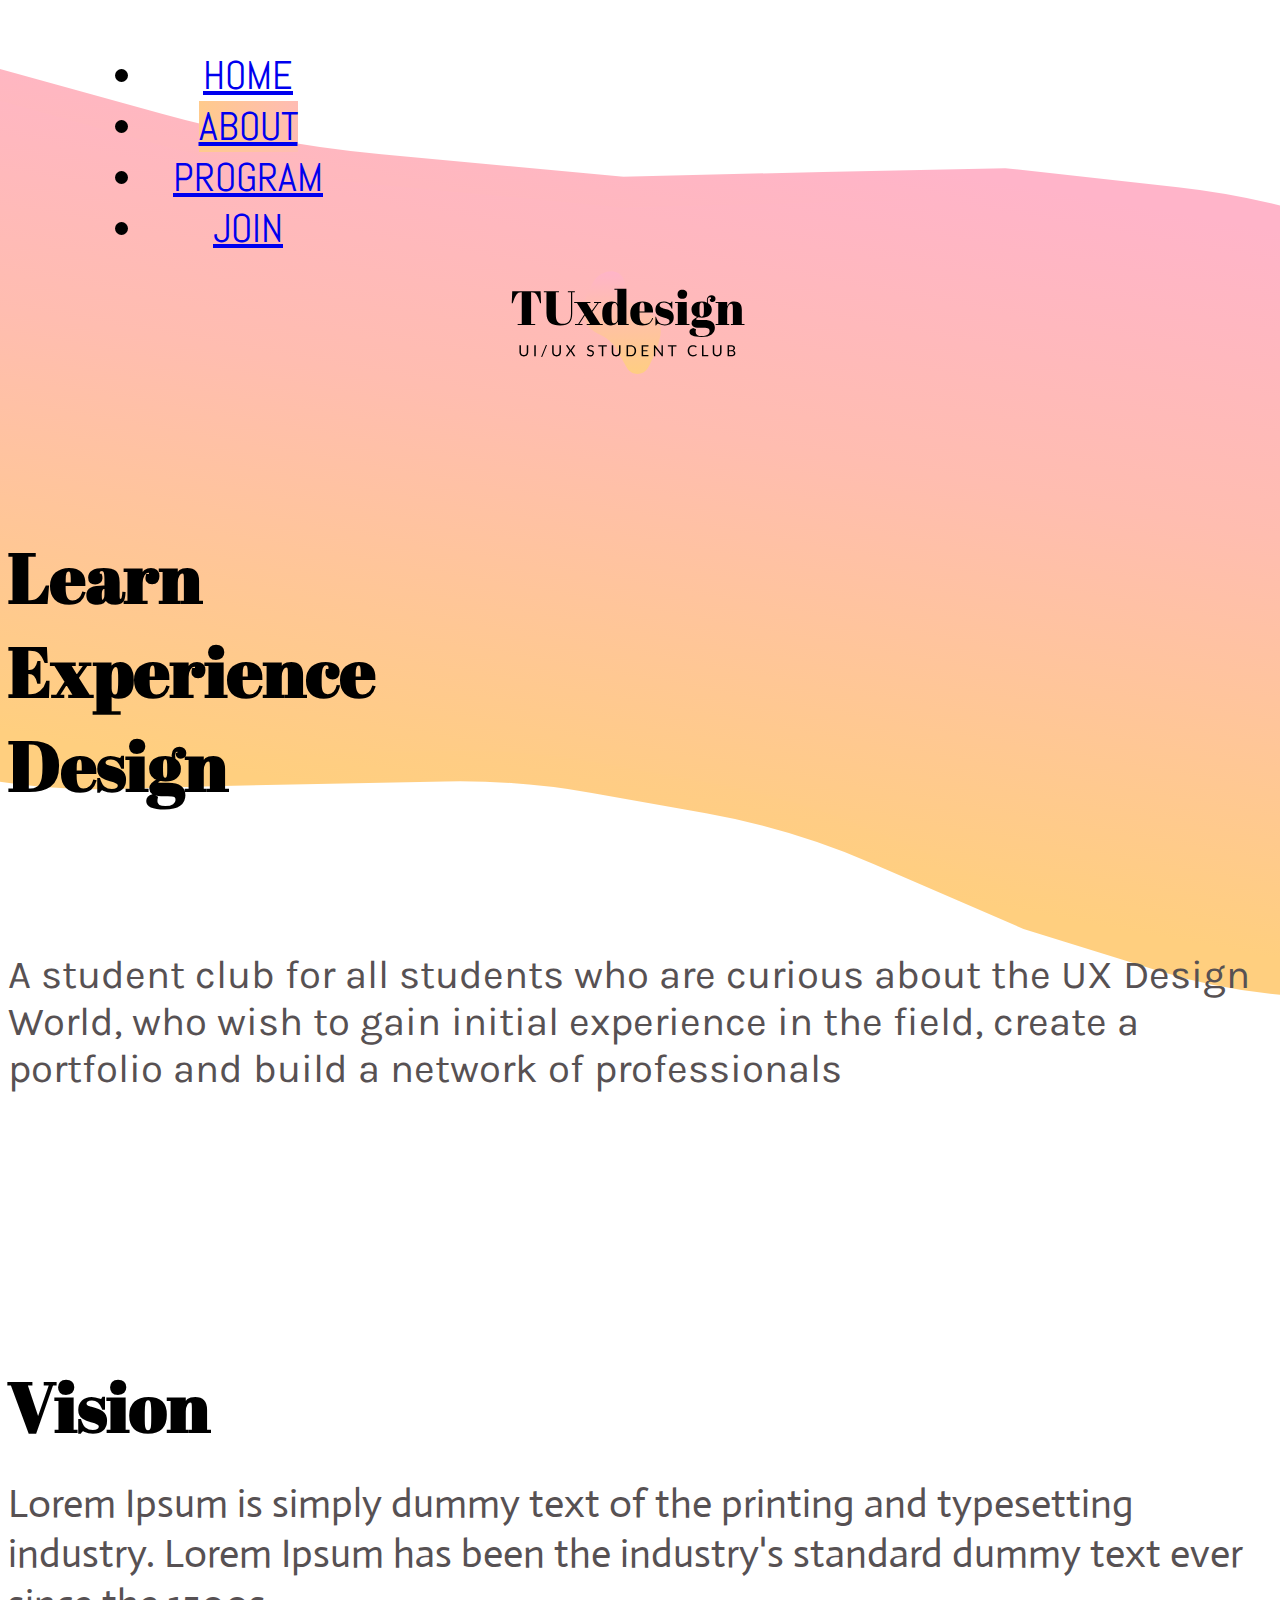
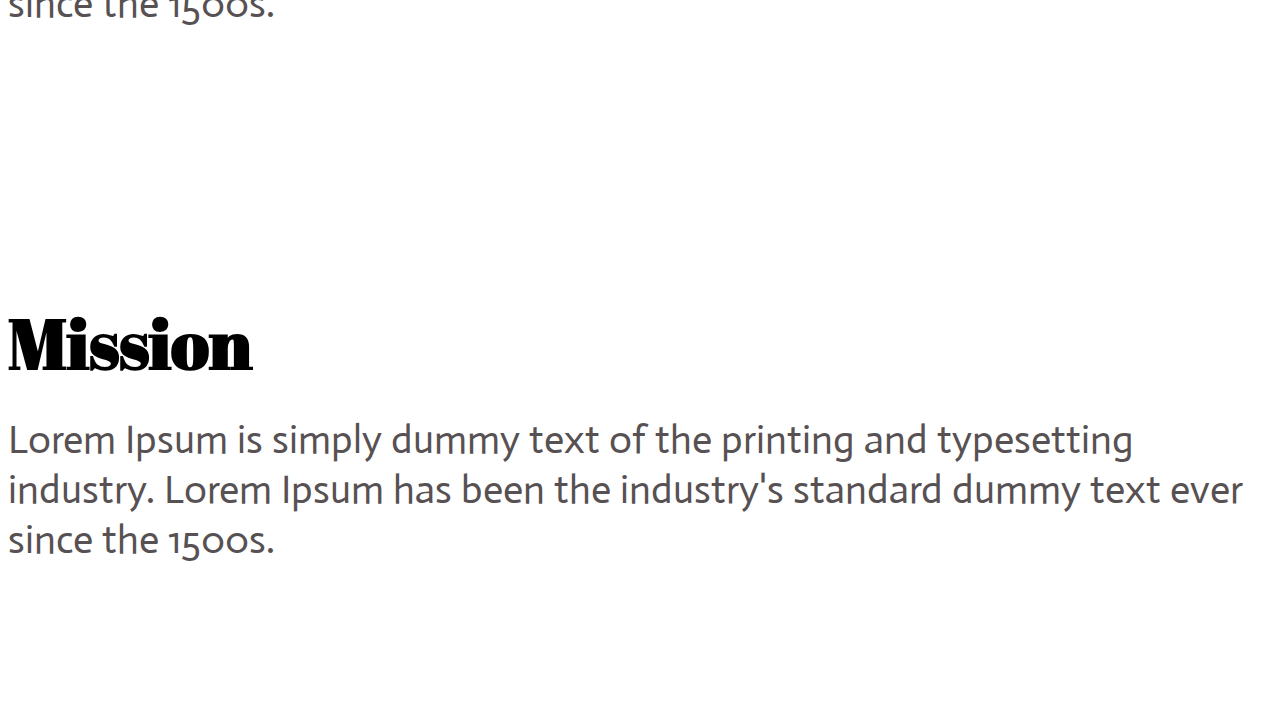
==== about.html @ 8e4537cb "Replace images with vectorized versions, add about page" ====
<!DOCTYPE html>
<html lang="en">

<head>
    <title>TUX Design</title>

    <link rel="stylesheet" href="tux-styling.css">
    <meta charset="utf-8">

    <meta name="viewport" content="width=device-width, initial-scale=1">
    <link href="https://cdn.jsdelivr.net/npm/bootstrap@5.3.0/dist/css/bootstrap.min.css" rel="stylesheet"
        integrity="sha384-9ndCyUaIbzAi2FUVXJi0CjmCapSmO7SnpJef0486qhLnuZ2cdeRhO02iuK6FUUVM" crossorigin="anonymous">
</head>

<body>

    <!-- Navigation bar on top of the page -->
    <nav class="navbar sticky-top navbar-expand-xl" id="topbar">
        <div class="container-fluid">
            <div class="collapse navbar-collapse" id="navbarNav">
                <ul class="navbar-nav">
                    <li class="nav-item navbar-page">
                        <a class="nav-link" href="index.html">HOME</a>
                    </li>
                    <li class="nav-item navbar-page">
                        <a class="nav-link active" aria-current="page" href="about.html">ABOUT</a>
                    </li>
                    <li class="nav-item navbar-page">
                        <a class="nav-link" href="program.html">PROGRAM</a>
                    </li>
                    <li class="nav-item navbar-page">
                        <a class="nav-link" href="join.html">JOIN</a>
                    </li>
                </ul>
            </div>
            <a class="navbar-brand navbar-logo" href="index.html">
                <img src="img/tux-logo.svg" alt="TUX Logo" width="260" class="d-inline-block align-text-top">
            </a>
        </div>
    </nav>

    <!-- Overview text box cointaining the title and paragraph in one row -->
    <div class="container">
        <div class="row text-box-x-spacing">
            <div class="col">
                <h1 class="text-start" id="overview-title">
                    Learn <br>
                    Experience <br>
                    Design <br>
                </h1>
            </div>
            <div class="col">
                <p class="text-end" id="overview-paragraph">
                    <br>
                    <br>
                    A student club for all students who are curious about the UX Design World, who wish to gain
                    initial experience in the field, create a portfolio and build a network of professionals
                </p>
            </div>
        </div>

        <!-- Vision text box with title and paragraph -->
        <div class="row text-start justify-content-start text-box-x-spacing">
            <div class="col-8">
                <h1 id="vision-title">
                    Vision
                </h1>
                <p id="vision-paragraph">
                    Lorem Ipsum is simply dummy text of the printing and typesetting industry. Lorem Ipsum has been the
                    industry's standard dummy text ever since the 1500s.
                </p>
            </div>
        </div>

        <!-- Mission text box with title and paragraph -->
        <div class="row text-end justify-content-end text-box-x-spacing">
            <div class="col-8">
                <h1 id="mission-title">
                    Mission
                </h1>
                <p id="mission-paragraph">
                    Lorem Ipsum is simply dummy text of the printing and typesetting industry. Lorem Ipsum has been the
                    industry's standard dummy text ever since the 1500s.
                </p>
            </div>
        </div>
    </div>

    <!-- JavaScript code for Bootsrap and navbar scrolling transition -->
    <script src="https://cdn.jsdelivr.net/npm/bootstrap@5.3.0/dist/js/bootstrap.bundle.min.js"
        integrity="sha384-geWF76RCwLtnZ8qwWowPQNguL3RmwHVBC9FhGdlKrxdiJJigb/j/68SIy3Te4Bkz"
        crossorigin="anonymous"></script>

    <!-- Navbar scrolling -->
    <script>
        const navEl = document.querySelector('.navbar');

        window.addEventListener('scroll', () => {
            if (window.scrollY >= 56) {
                navEl.classList.add('navbar-scroll');
            } else if (window.scrollY < 56) {
                navEl.classList.remove('navbar-scroll');
            }
        });
    </script>

</body>

</html>
---- tux-styling.css ----
@import url('https://fonts.googleapis.com/css2?family=Abel&family=Abril+Fatface&family=Actor&family=Karla:ital@1&display=swap');

body {
    background-color: white;

    background-image: url(img/home-bg-blob.svg);
    background-repeat: no-repeat;
    background-position: 50% 50px;
    background-size: 2050px;
}

#topbar {
    max-width: 1920px;

    margin-top: 50px;
    margin-left: auto;
    margin-right: auto;
    
    padding-left: 100px;
    padding-right: 100px;

    text-align: center;
}

.navbar {
    transition: all 0.5s;
}

.navbar-scroll {
    background-color: rgba(255, 255, 255, 0.85);
}

.navbar-page {
    font-family: 'Abel', sans-serif;
    font-size: 40px;
    width: 200px;
}

.navbar-logo {
    padding: 20px;
}

.nav-item .active {
    background-image: url(img/nav-item-active.svg);
    background-repeat: no-repeat;
    background-position: 50% 50%;
}

.text-box-x-spacing {
    padding-top: 100px;
    padding-bottom: 100px;
}

#overview-title {
    font-family: 'Abril Fatface';
    font-size: 70px;
    line-height: normal;
}

#overview-paragraph {
    font-family: 'Karla', sans-serif;
    font-size: 40px;
    color: #575153;
}

#vision-title {
    font-family: 'Abril Fatface';
    font-size: 70px;
    line-height: 0.75;
}

#vision-paragraph {
    font-family: 'Actor', sans-serif;
    font-size: 40px;
    line-height: 1.25;

    color: #575153;
}

#mission-title {
    font-family: 'Abril Fatface';
    font-size: 70px;
    line-height: 0.75;
}

#mission-paragraph {
    font-family: 'Actor', sans-serif;
    font-size: 40px;
    line-height: 1.25;

    color: #575153;
}
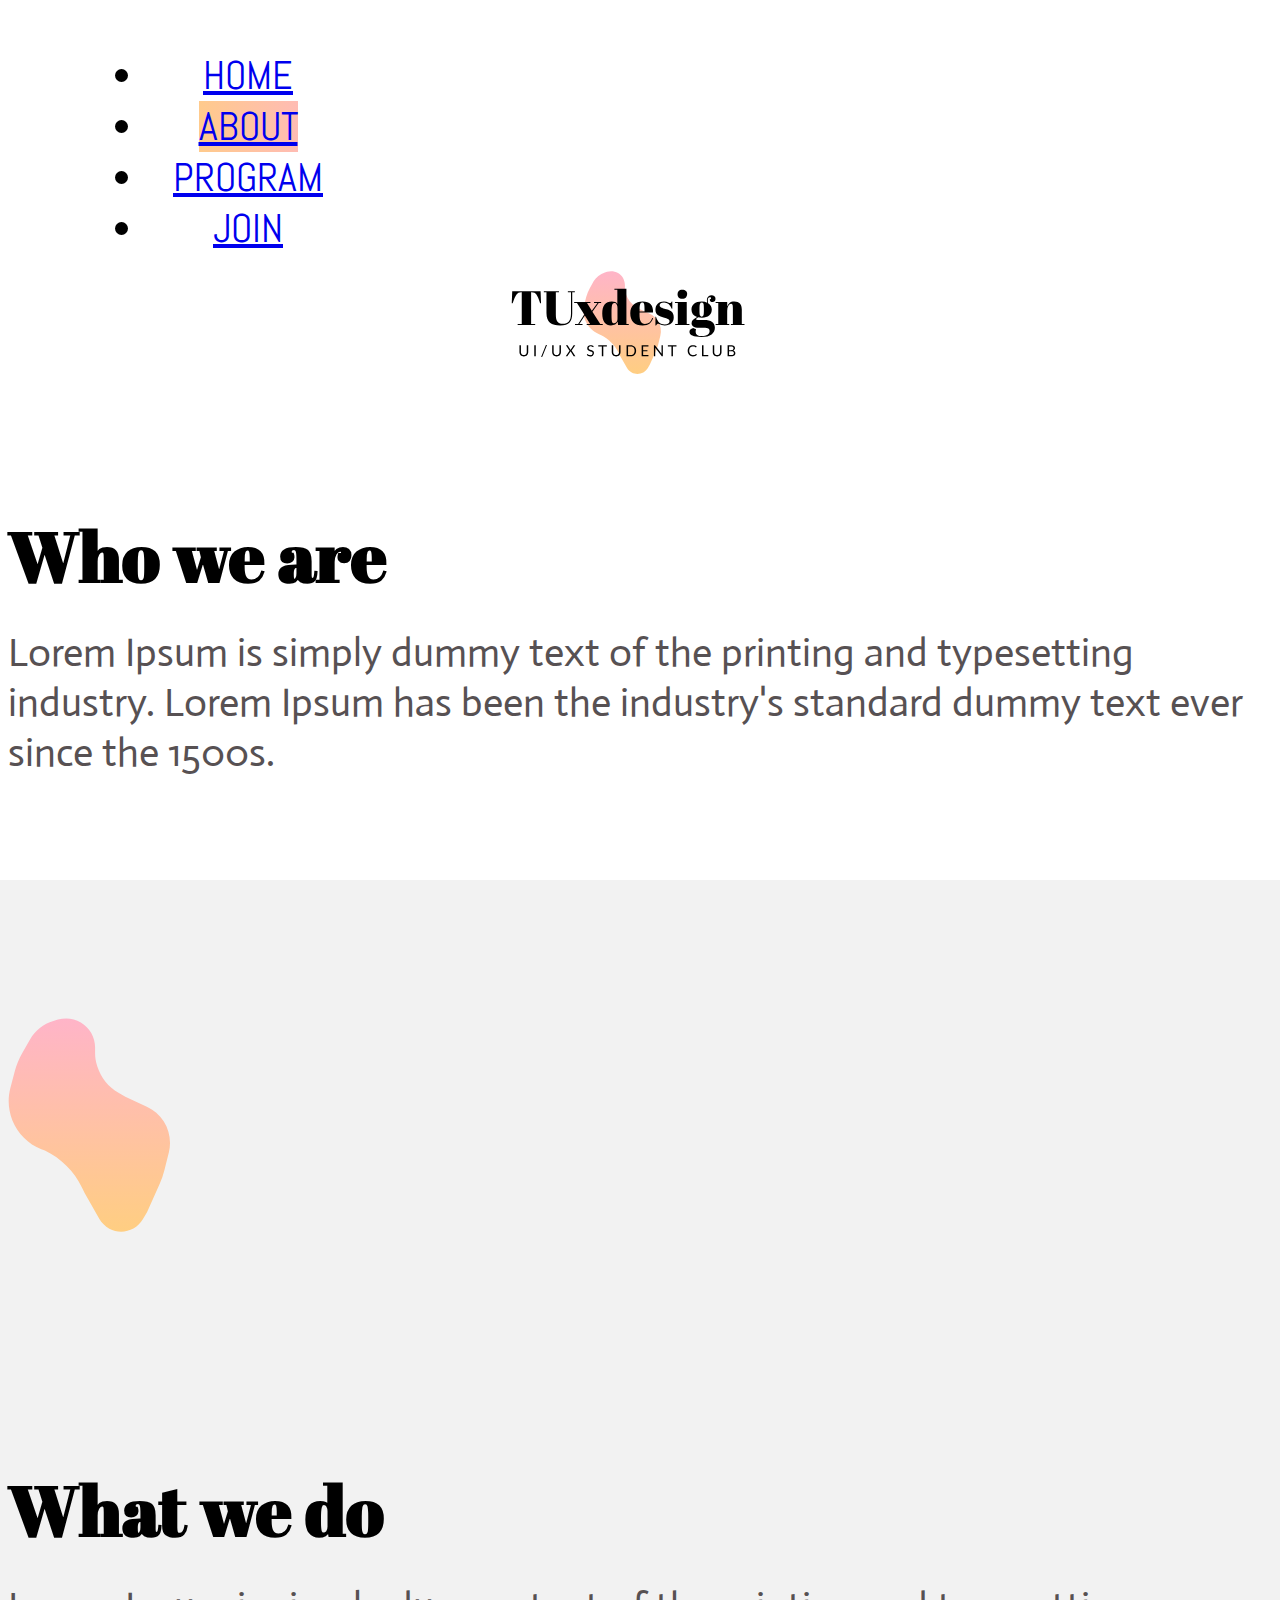
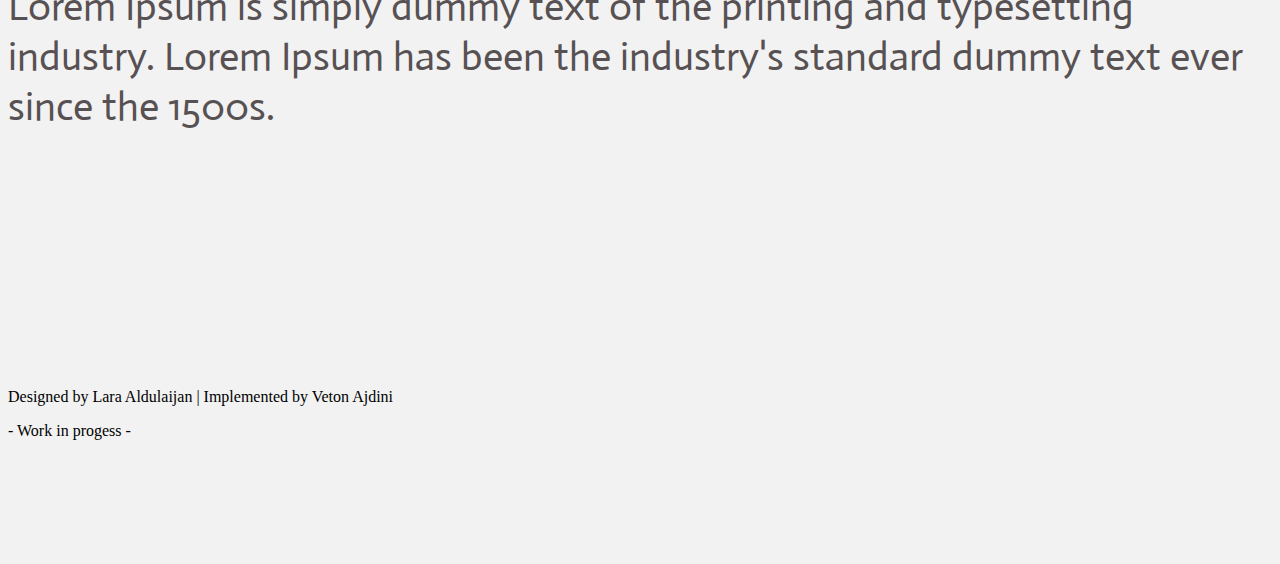
==== commit da4b7428: "Implement about page" ====
--- a/about.html
+++ b/about.html
@@ -12,7 +12,7 @@
         integrity="sha384-9ndCyUaIbzAi2FUVXJi0CjmCapSmO7SnpJef0486qhLnuZ2cdeRhO02iuK6FUUVM" crossorigin="anonymous">
 </head>
 
-<body>
+<body id="about-body">
 
     <!-- Navigation bar on top of the page -->
     <nav class="navbar sticky-top navbar-expand-xl" id="topbar">
@@ -41,49 +41,52 @@
 
     <!-- Overview text box cointaining the title and paragraph in one row -->
     <div class="container">
-        <div class="row text-box-x-spacing">
-            <div class="col">
-                <h1 class="text-start" id="overview-title">
-                    Learn <br>
-                    Experience <br>
-                    Design <br>
-                </h1>
-            </div>
-            <div class="col">
-                <p class="text-end" id="overview-paragraph">
-                    <br>
-                    <br>
-                    A student club for all students who are curious about the UX Design World, who wish to gain
-                    initial experience in the field, create a portfolio and build a network of professionals
-                </p>
-            </div>
-        </div>
 
-        <!-- Vision text box with title and paragraph -->
+        <!-- Who text box with title and paragraph -->
         <div class="row text-start justify-content-start text-box-x-spacing">
             <div class="col-8">
-                <h1 id="vision-title">
-                    Vision
+                <h1 class="text-title">
+                    Who we are
                 </h1>
-                <p id="vision-paragraph">
+                <p class="text-paragraph">
                     Lorem Ipsum is simply dummy text of the printing and typesetting industry. Lorem Ipsum has been the
                     industry's standard dummy text ever since the 1500s.
                 </p>
             </div>
         </div>
 
-        <!-- Mission text box with title and paragraph -->
+        <!-- About blob in the middle -->
+        <div class="row text-box-x-spacing">
+            <div class="col text-center">
+                <img src="img/about-blob.svg" alt="About blob">
+            </div>
+        </div>
+
+        <!-- What text box with title and paragraph -->
         <div class="row text-end justify-content-end text-box-x-spacing">
             <div class="col-8">
-                <h1 id="mission-title">
-                    Mission
+                <h1 class="text-title">
+                    What we do
                 </h1>
-                <p id="mission-paragraph">
+                <p class="text-paragraph">
                     Lorem Ipsum is simply dummy text of the printing and typesetting industry. Lorem Ipsum has been the
                     industry's standard dummy text ever since the 1500s.
                 </p>
             </div>
         </div>
+
+        <!-- Work in progress statement -->
+        <div class="row text-center text-box-x-spacing">
+            <div class="col">
+                <p>
+                    Designed by Lara Aldulaijan | Implemented by Veton Ajdini
+                </p>
+                <p>
+                    - Work in progess - 
+                </p>
+            </div>
+        </div>
+
     </div>
 
     <!-- JavaScript code for Bootsrap and navbar scrolling transition -->
--- a/tux-styling.css
+++ b/tux-styling.css
@@ -2,11 +2,18 @@
 
 body {
     background-color: white;
+}
 
+#home-body {
     background-image: url(img/home-bg-blob.svg);
     background-repeat: no-repeat;
     background-position: 50% 50px;
     background-size: 2050px;
+}
+
+#about-body {
+    background: linear-gradient(180deg, white 880px, #F2F2F2 880px);
+    background-repeat: no-repeat;
 }
 
 #topbar {
@@ -63,30 +70,16 @@
     color: #575153;
 }
 
-#vision-title {
+.text-title {
     font-family: 'Abril Fatface';
     font-size: 70px;
     line-height: 0.75;
 }
 
-#vision-paragraph {
+.text-paragraph {
     font-family: 'Actor', sans-serif;
     font-size: 40px;
     line-height: 1.25;
 
     color: #575153;
 }
-
-#mission-title {
-    font-family: 'Abril Fatface';
-    font-size: 70px;
-    line-height: 0.75;
-}
-
-#mission-paragraph {
-    font-family: 'Actor', sans-serif;
-    font-size: 40px;
-    line-height: 1.25;
-
-    color: #575153;
-}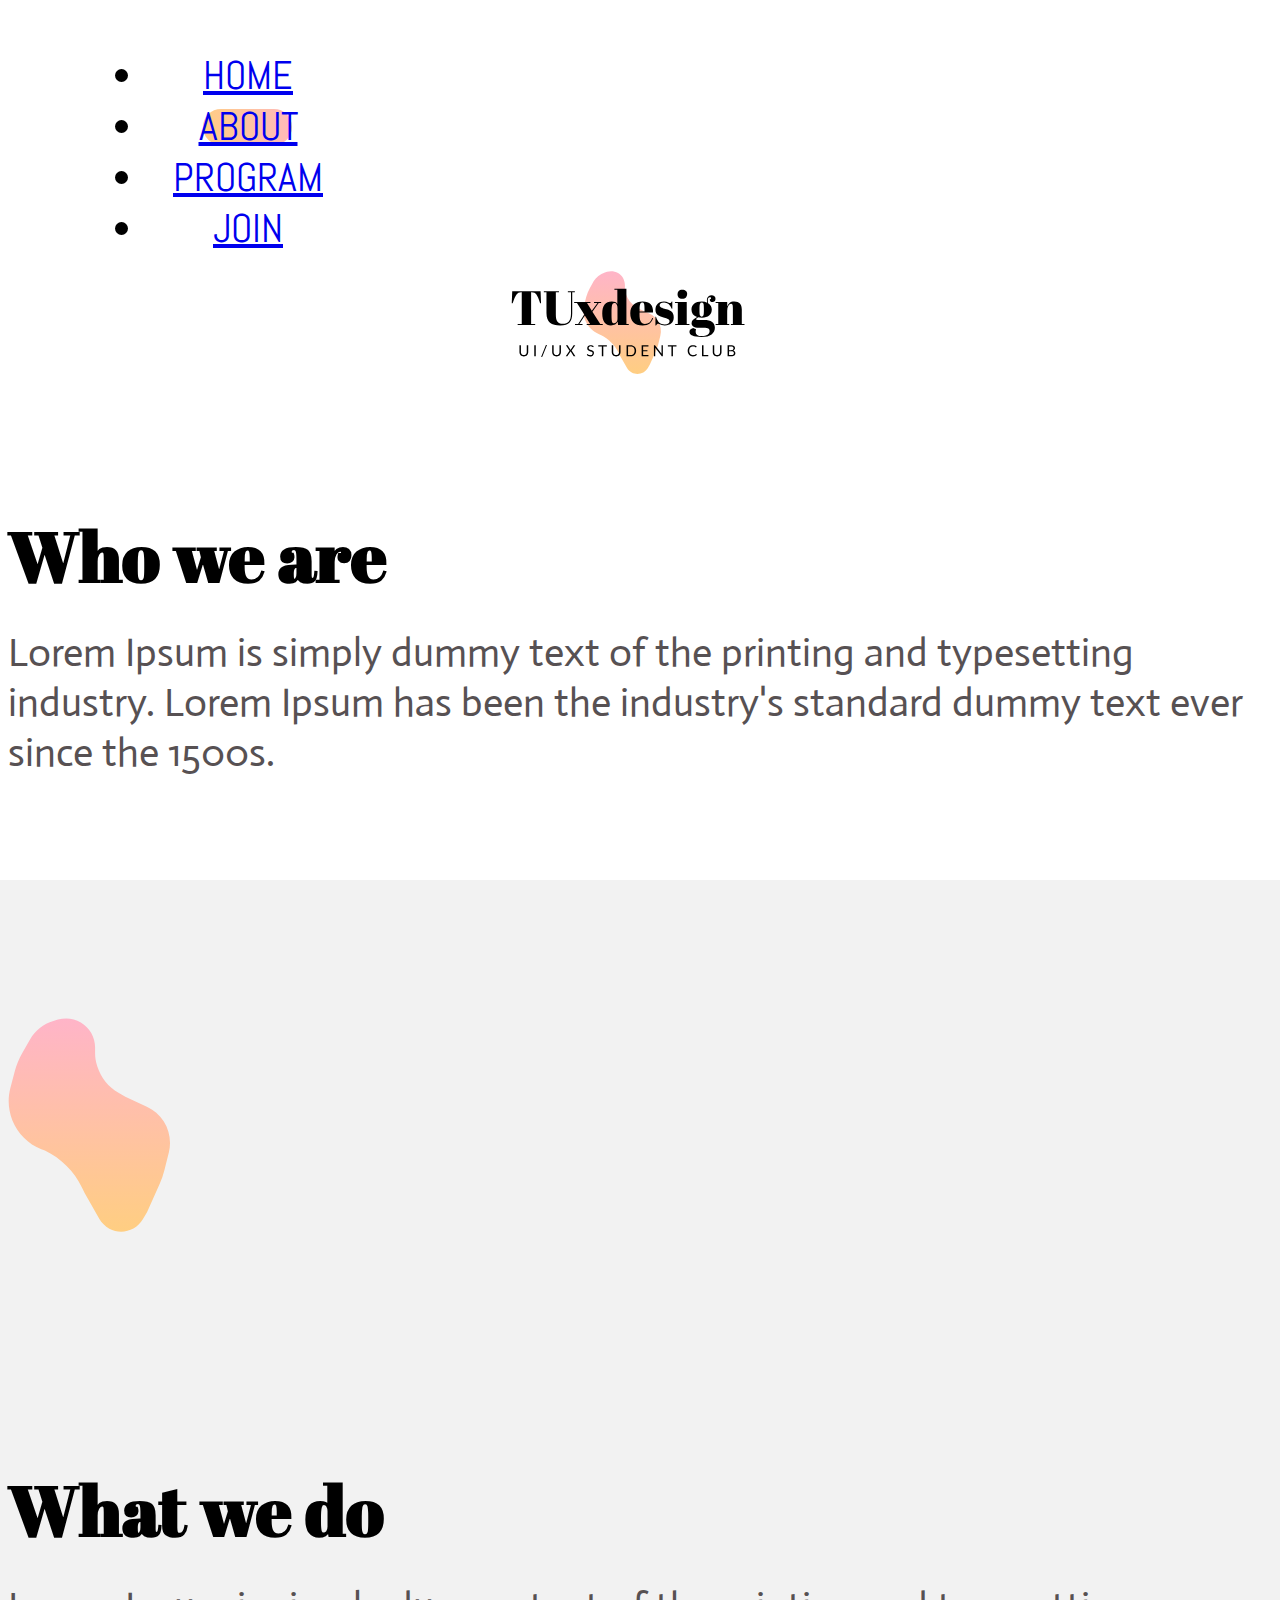
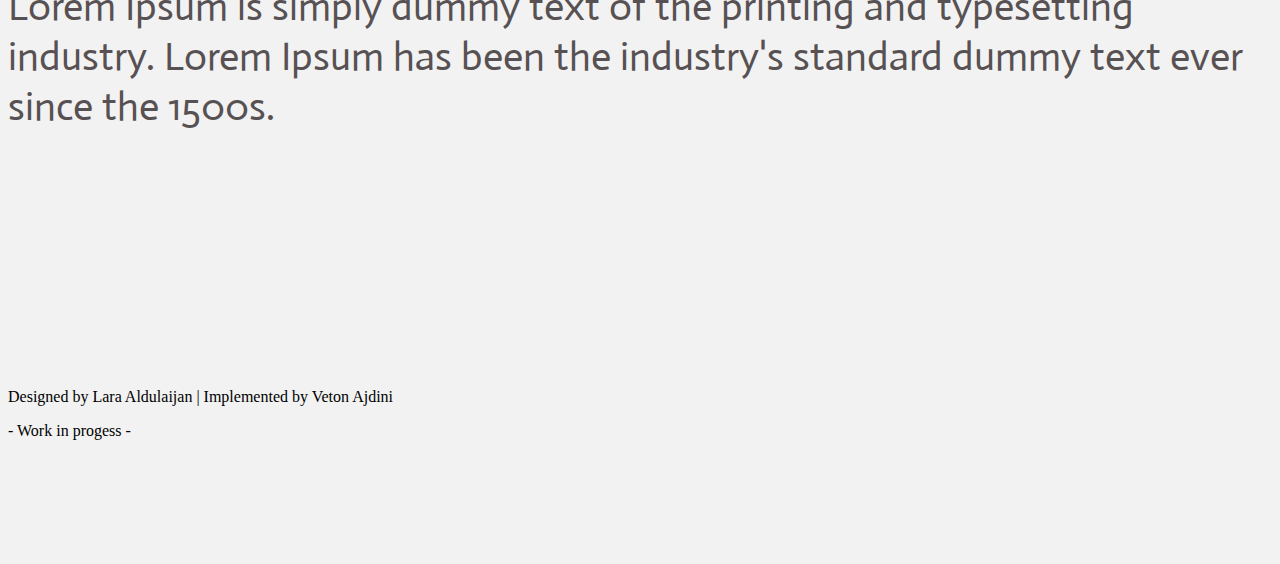
==== commit 9516b7c7: "Implement program page" ====
--- a/about.html
+++ b/about.html
@@ -39,7 +39,7 @@
         </div>
     </nav>
 
-    <!-- Overview text box cointaining the title and paragraph in one row -->
+    <!-- Page content -->
     <div class="container">
 
         <!-- Who text box with title and paragraph -->
--- a/tux-styling.css
+++ b/tux-styling.css
@@ -34,7 +34,8 @@
 }
 
 .navbar-scroll {
-    background-color: rgba(255, 255, 255, 0.85);
+    background-color: rgba(255, 255, 255, 0.80);
+    backdrop-filter: blur(8px);
 }
 
 .navbar-page {
@@ -51,6 +52,7 @@
     background-image: url(img/nav-item-active.svg);
     background-repeat: no-repeat;
     background-position: 50% 50%;
+    background-size: 90%;
 }
 
 .text-box-x-spacing {
@@ -83,3 +85,13 @@
 
     color: #575153;
 }
+
+.card-text-title {
+    font-family: 'Abril Fatface';
+    font-size: 50px;
+}
+
+.card-text-paraphraph {
+    font-family: 'Actor', sans-serif;
+    font-size: 32px;
+}
